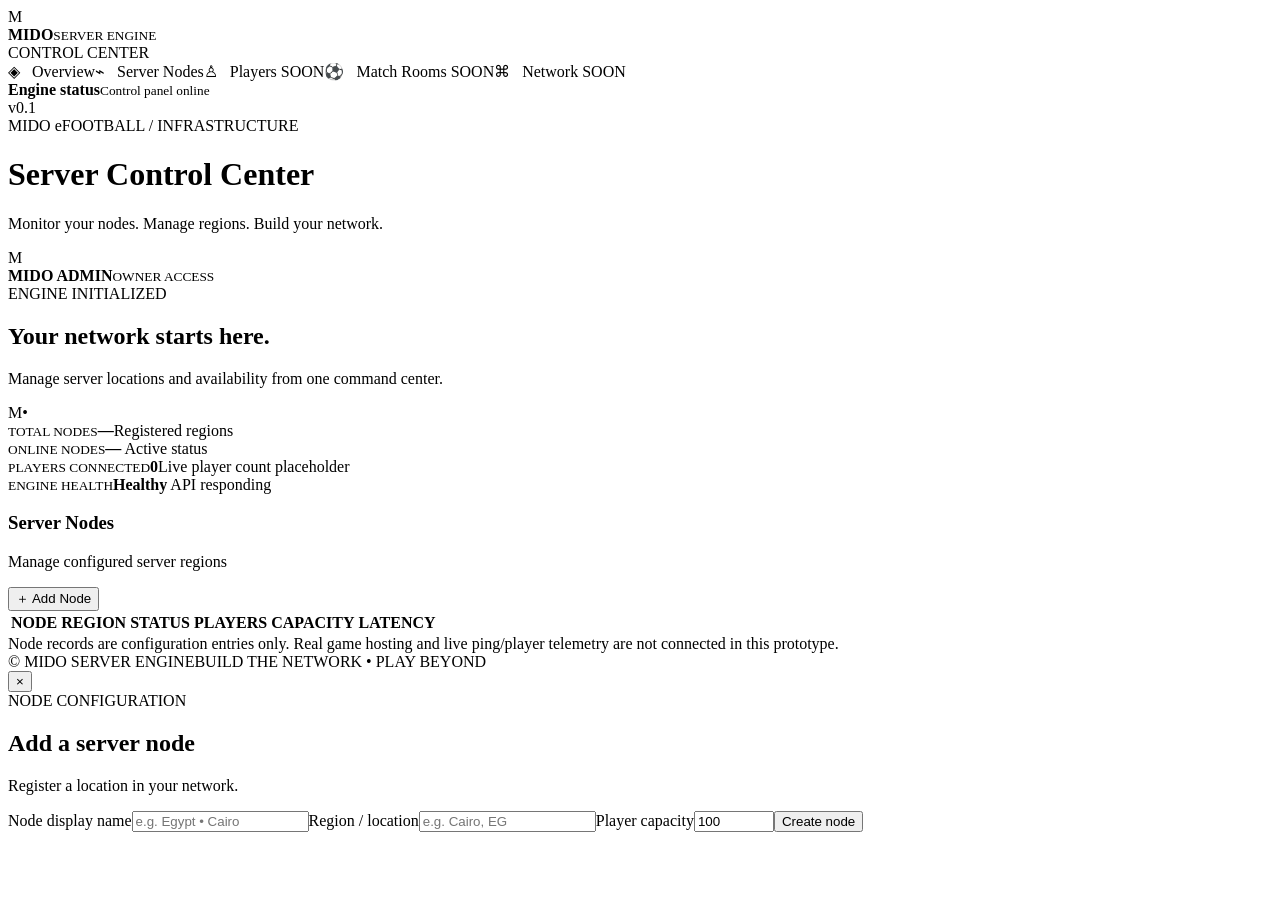
==== index.html @ 3152f0ce "Add files via upload" ====
<!doctype html><html lang="en"><head><meta charset="utf-8"><meta name="viewport" content="width=device-width,initial-scale=1"><title>MIDO SERVER ENGINE</title><link rel="stylesheet" href="/static/style.css"></head><body>
<div class="layout"><aside class="sidebar"><div class="brand"><div class="crest">M</div><div><b>MIDO</b><small>SERVER ENGINE</small></div></div><div class="navlabel">CONTROL CENTER</div><a class="nav active">◈ &nbsp; Overview</a><a class="nav">⌁ &nbsp; Server Nodes</a><a class="nav">♙ &nbsp; Players <span class="soon">SOON</span></a><a class="nav">⚽ &nbsp; Match Rooms <span class="soon">SOON</span></a><a class="nav">⌘ &nbsp; Network <span class="soon">SOON</span></a><div class="sidebottom"><div class="statusdot"></div><div><b>Engine status</b><small>Control panel online</small></div><span class="version">v0.1</span></div></aside>
<main><header><div><div class="eyebrow">MIDO eFOOTBALL / INFRASTRUCTURE</div><h1>Server Control <span>Center</span></h1><p>Monitor your nodes. Manage regions. Build your network.</p></div><div class="profile"><div class="avatar">M</div><div><b>MIDO ADMIN</b><small>OWNER ACCESS</small></div></div></header>
<div class="banner"><div><div class="eyebrow gold">ENGINE INITIALIZED</div><h2>Your network starts here.</h2><p>Manage server locations and availability from one command center.</p></div><div class="orb">M<span>•</span></div></div>
<section class="stats"><div class="stat"><small>TOTAL NODES</small><strong id="total">—</strong><span>Registered regions</span></div><div class="stat"><small>ONLINE NODES</small><strong id="online">—</strong><span><i class="green"></i> Active status</span></div><div class="stat"><small>PLAYERS CONNECTED</small><strong id="players">0</strong><span>Live player count placeholder</span></div><div class="stat"><small>ENGINE HEALTH</small><strong class="healthy">Healthy</strong><span><i class="green"></i> API responding</span></div></section>
<section class="nodes"><div class="sectionhead"><div><h3>Server Nodes</h3><p>Manage configured server regions</p></div><button class="primary" id="addOpen">＋ Add Node</button></div><div class="tablewrap"><table><thead><tr><th>NODE</th><th>REGION</th><th>STATUS</th><th>PLAYERS</th><th>CAPACITY</th><th>LATENCY</th><th></th></tr></thead><tbody id="rows"></tbody></table></div><div class="footnote">Node records are configuration entries only. Real game hosting and live ping/player telemetry are not connected in this prototype.</div></section>
<footer><span>© MIDO SERVER ENGINE</span><span>BUILD THE NETWORK • PLAY BEYOND</span></footer></main></div>
<div class="modal" id="modal"><div class="dialog"><button class="close" id="close">×</button><div class="eyebrow gold">NODE CONFIGURATION</div><h2>Add a server node</h2><p>Register a location in your network.</p><form id="form"><label>Node display name<input name="name" placeholder="e.g. Egypt • Cairo" required minlength="2"></label><label>Region / location<input name="region" placeholder="e.g. Cairo, EG" required minlength="2"></label><label>Player capacity<input name="capacity" type="number" min="1" max="100000" value="100"></label><button class="primary wide" type="submit">Create node</button></form></div></div><script src="/static/app.js"></script></body></html>
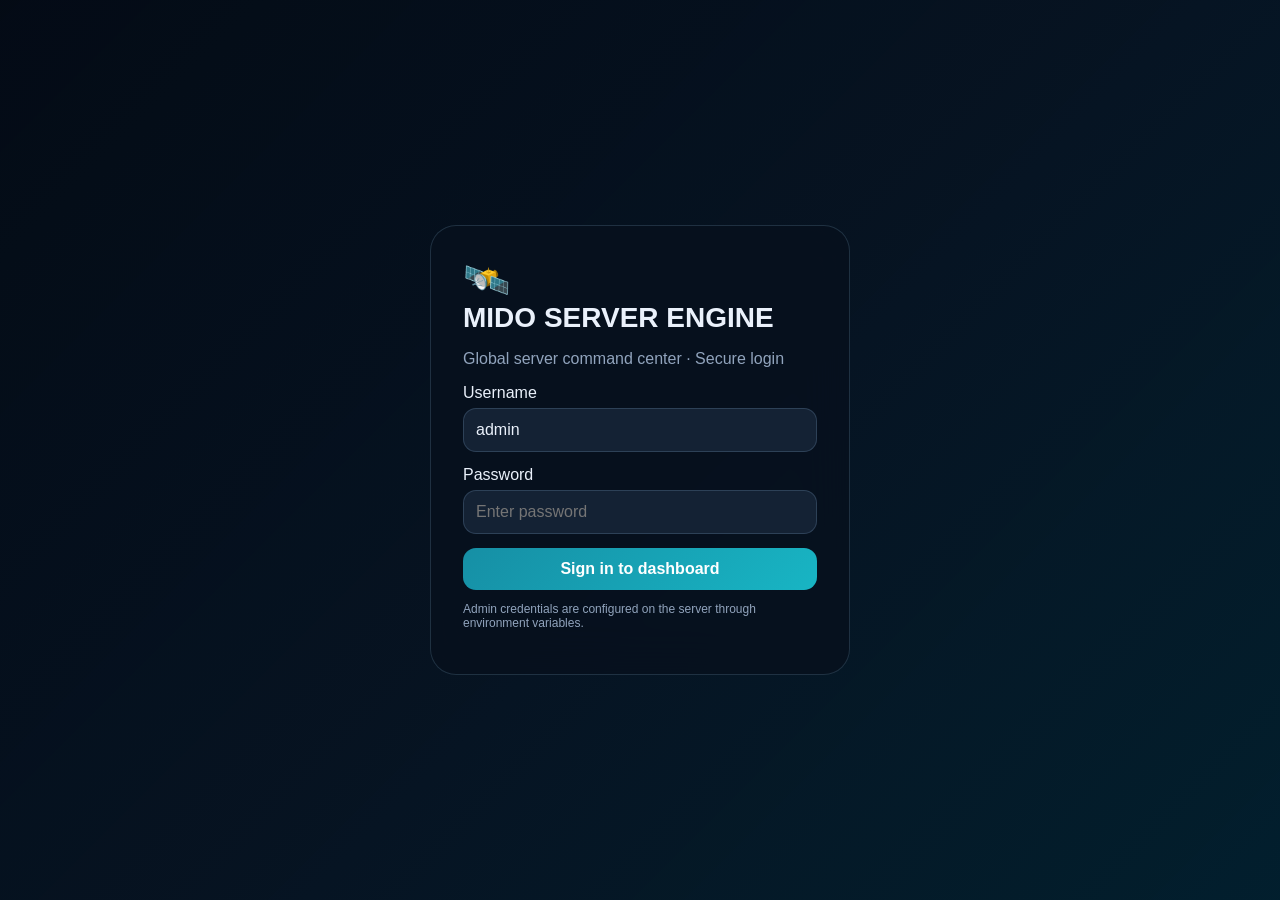
==== commit 4aeb5295: "Rename static/mido_server_engine_v4_index.html to index.html" ====
--- a/index.html
+++ b/index.html
@@ -1,8 +1,108 @@
-<!doctype html><html lang="en"><head><meta charset="utf-8"><meta name="viewport" content="width=device-width,initial-scale=1"><title>MIDO SERVER ENGINE</title><link rel="stylesheet" href="/static/style.css"></head><body>
-<div class="layout"><aside class="sidebar"><div class="brand"><div class="crest">M</div><div><b>MIDO</b><small>SERVER ENGINE</small></div></div><div class="navlabel">CONTROL CENTER</div><a class="nav active">◈ &nbsp; Overview</a><a class="nav">⌁ &nbsp; Server Nodes</a><a class="nav">♙ &nbsp; Players <span class="soon">SOON</span></a><a class="nav">⚽ &nbsp; Match Rooms <span class="soon">SOON</span></a><a class="nav">⌘ &nbsp; Network <span class="soon">SOON</span></a><div class="sidebottom"><div class="statusdot"></div><div><b>Engine status</b><small>Control panel online</small></div><span class="version">v0.1</span></div></aside>
-<main><header><div><div class="eyebrow">MIDO eFOOTBALL / INFRASTRUCTURE</div><h1>Server Control <span>Center</span></h1><p>Monitor your nodes. Manage regions. Build your network.</p></div><div class="profile"><div class="avatar">M</div><div><b>MIDO ADMIN</b><small>OWNER ACCESS</small></div></div></header>
-<div class="banner"><div><div class="eyebrow gold">ENGINE INITIALIZED</div><h2>Your network starts here.</h2><p>Manage server locations and availability from one command center.</p></div><div class="orb">M<span>•</span></div></div>
-<section class="stats"><div class="stat"><small>TOTAL NODES</small><strong id="total">—</strong><span>Registered regions</span></div><div class="stat"><small>ONLINE NODES</small><strong id="online">—</strong><span><i class="green"></i> Active status</span></div><div class="stat"><small>PLAYERS CONNECTED</small><strong id="players">0</strong><span>Live player count placeholder</span></div><div class="stat"><small>ENGINE HEALTH</small><strong class="healthy">Healthy</strong><span><i class="green"></i> API responding</span></div></section>
-<section class="nodes"><div class="sectionhead"><div><h3>Server Nodes</h3><p>Manage configured server regions</p></div><button class="primary" id="addOpen">＋ Add Node</button></div><div class="tablewrap"><table><thead><tr><th>NODE</th><th>REGION</th><th>STATUS</th><th>PLAYERS</th><th>CAPACITY</th><th>LATENCY</th><th></th></tr></thead><tbody id="rows"></tbody></table></div><div class="footnote">Node records are configuration entries only. Real game hosting and live ping/player telemetry are not connected in this prototype.</div></section>
-<footer><span>© MIDO SERVER ENGINE</span><span>BUILD THE NETWORK • PLAY BEYOND</span></footer></main></div>
-<div class="modal" id="modal"><div class="dialog"><button class="close" id="close">×</button><div class="eyebrow gold">NODE CONFIGURATION</div><h2>Add a server node</h2><p>Register a location in your network.</p><form id="form"><label>Node display name<input name="name" placeholder="e.g. Egypt • Cairo" required minlength="2"></label><label>Region / location<input name="region" placeholder="e.g. Cairo, EG" required minlength="2"></label><label>Player capacity<input name="capacity" type="number" min="1" max="100000" value="100"></label><button class="primary wide" type="submit">Create node</button></form></div></div><script src="/static/app.js"></script></body></html>
+<!doctype html>
+<html lang="en"><head><meta charset="utf-8"><meta name="viewport" content="width=device-width,initial-scale=1"><title>MIDO SERVER ENGINE</title>
+<style>
+:root{--ink:#17233a;--muted:#65738a;--blue:#5c8df5;--pink:#e18dc2;--glass:rgba(255,255,255,.62);--stroke:rgba(255,255,255,.7);--shadow:0 18px 45px rgba(57,70,120,.13);}
+*{box-sizing:border-box}body{margin:0;color:var(--ink);font-family:Inter,Segoe UI,Arial,sans-serif;background:#d7dff4 url('https://images.unsplash.com/photo-1518770660439-4636190af475?auto=format&fit=crop&w=2000&q=85') center/cover fixed;min-height:100vh}body:before{content:'';position:fixed;inset:0;background:linear-gradient(135deg,rgba(255,214,192,.83),rgba(179,196,255,.84),rgba(255,222,236,.72));z-index:-1}.glass{background:var(--glass);border:1px solid var(--stroke);backdrop-filter:blur(24px);box-shadow:var(--shadow);border-radius:24px}.login{min-height:100vh;display:grid;place-items:center;padding:22px}.login-card{width:min(420px,96vw);padding:32px;background:rgba(255,255,255,.73);border:1px solid white;border-radius:26px;backdrop-filter:blur(24px)}.login-card h1{margin:0 0 5px;font-size:28px}.login-card p{color:var(--muted)}input,select,button{font:inherit;border-radius:13px;border:1px solid rgba(110,130,170,.25);padding:12px;background:rgba(255,255,255,.78);color:var(--ink)}input,select{width:100%;margin:6px 0 14px}button{cursor:pointer;transition:.2s;background:linear-gradient(135deg,rgba(112,145,255,.22),rgba(229,157,213,.24));font-weight:650}button:hover{transform:translateY(-2px);box-shadow:0 8px 18px rgba(80,110,180,.15)}.primary{background:linear-gradient(135deg,#7699ff,#9d8ee7);color:white;border:none}.layout{display:none;max-width:1560px;margin:auto;padding:20px;gap:18px}.sidebar{width:88px;padding:14px 10px;display:flex;flex-direction:column;align-items:center;gap:12px;position:sticky;top:18px;height:calc(100vh - 36px)}.brand{font-weight:900;font-size:12px;letter-spacing:1px;margin:4px 0 16px}.navbtn{width:62px;height:58px;border-radius:18px;font-size:21px;display:grid;place-items:center;padding:0}.navbtn.active{background:linear-gradient(140deg,#7b8eff,#aa89e5);color:#fff}.main{flex:1;min-width:0}.topbar{display:flex;gap:12px;align-items:center;padding:10px 4px 18px}.search{flex:1;max-width:520px;margin:0}.top-actions{display:flex;gap:10px}.iconbtn{width:48px;height:48px;border-radius:50%;font-size:20px}.heading{padding:4px 8px 14px}.heading h1{font-size:clamp(24px,3vw,34px);margin:0 0 4px}.heading p{color:var(--muted);margin:0}.grid{display:grid;grid-template-columns:1.5fr .9fr .9fr;gap:14px}.panel{padding:16px;min-width:0}.panel h3{margin:0 0 12px;font-size:16px}.panel small,.muted{color:var(--muted)}.chartpanel{grid-column:span 1}.chartpanel.wide{grid-column:span 2}.canvas{width:100%;height:200px;display:block}.metric{font-size:28px;font-weight:800}.gauge{height:10px;background:rgba(120,140,190,.18);border-radius:20px;overflow:hidden;margin:10px 0}.gauge span{height:100%;display:block;background:linear-gradient(90deg,#72a9fb,#eaa1d2);border-radius:20px}.metric-row{display:flex;justify-content:space-between;margin:10px 0;font-size:13px}.servers{max-height:300px;overflow:auto}.server-row{display:grid;grid-template-columns:12px 1.2fr .9fr .6fr;align-items:center;gap:8px;padding:10px 4px;border-bottom:1px solid rgba(100,120,160,.14);font-size:12px}.dot{width:10px;height:10px;border-radius:50%;background:#7ec89c}.dot.offline{background:#ed8a99}.dot.maintenance{background:#e9b970}.dot.unknown{background:#aaa}.logs{max-height:260px;overflow:auto;font-size:12px}.logrow{padding:7px 0;border-bottom:1px solid rgba(100,120,160,.12)}.heatmap{display:grid;grid-template-columns:repeat(12,1fr);gap:3px;margin-top:12px}.heat{height:13px;border-radius:3px;background:rgba(92,141,245,.18)}.heat:nth-child(5n){background:rgba(225,141,194,.45)}.heat:nth-child(7n){background:rgba(88,171,185,.4)}.actiongrid{display:grid;grid-template-columns:repeat(4,1fr);gap:12px;margin:14px 0}.action{min-height:118px;padding:14px;display:flex;flex-direction:column;justify-content:center;align-items:center;text-align:center;gap:8px;color:#1d2941;overflow:hidden;position:relative;background-size:cover;background-position:center}.action:before{content:'';position:absolute;inset:0;background:linear-gradient(135deg,rgba(255,255,255,.78),rgba(255,255,255,.55));z-index:0}.action>*{position:relative;z-index:1}.action .ico{font-size:24px}.action span{font-weight:700}.action small{font-size:11px;color:#5f6d83}.action.a1{background-image:url('https://images.unsplash.com/photo-1518770660439-4636190af475?auto=format&fit=crop&w=500&q=75')}.action.a2{background-image:url('https://images.unsplash.com/photo-1558494949-ef010cbdcc31?auto=format&fit=crop&w=500&q=75')}.action.a3{background-image:url('https://images.unsplash.com/photo-1550745165-9bc0b252726f?auto=format&fit=crop&w=500&q=75')}.action.a4{background-image:url('https://images.unsplash.com/photo-1519389950473-47ba0277781c?auto=format&fit=crop&w=500&q=75')}.action.a5{background-image:url('https://images.unsplash.com/photo-1558494949-ef010cbdcc31?auto=format&fit=crop&w=500&q=75')}.action.a6{background-image:url('https://images.unsplash.com/photo-1550751827-4bd374c3f58b?auto=format&fit=crop&w=500&q=75')}.action.a7{background-image:url('https://images.unsplash.com/photo-1516321318423-f06f85e504b3?auto=format&fit=crop&w=500&q=75')}.action.a8{background-image:url('https://images.unsplash.com/photo-1518770660439-4636190af475?auto=format&fit=crop&w=500&q=75')}.page{display:none}.page.active{display:block}.toolbar{display:flex;flex-wrap:wrap;gap:10px;margin:10px 0}.tablewrap{overflow:auto}.table{width:100%;border-collapse:collapse;font-size:13px}.table td,.table th{text-align:left;padding:12px;border-bottom:1px solid rgba(90,120,160,.15)}.tag{border-radius:99px;padding:4px 8px;background:rgba(120,160,245,.18);font-size:11px}.danger{color:#b5425b}.notice{padding:12px;margin:8px 0;border-radius:14px;background:rgba(255,255,255,.6)}.notice.warning{border-left:4px solid #dfa952}.notice.critical{border-left:4px solid #de7287}.notice.info{border-left:4px solid #72a9fb}.toast{position:fixed;bottom:20px;right:20px;padding:14px 20px;background:#263451;color:white;border-radius:14px;display:none;z-index:9}.two{display:grid;grid-template-columns:1fr 1fr;gap:14px}.formgrid{display:grid;grid-template-columns:repeat(2,1fr);gap:12px}.plugin{display:flex;justify-content:space-between;gap:12px;align-items:center;padding:12px 0;border-bottom:1px solid rgba(90,120,160,.15)}.role{font-size:11px;text-transform:uppercase;letter-spacing:.5px}.headerbuttons{display:flex;gap:8px;flex-wrap:wrap}.mobilelabel{display:none}
+@media(max-width:1100px){.grid{grid-template-columns:1fr 1fr}.chartpanel.wide{grid-column:span 2}.actiongrid{grid-template-columns:repeat(2,1fr)}}@media(max-width:650px){.layout{padding:8px;gap:8px}.sidebar{width:58px;padding:8px 4px;height:calc(100vh - 16px);top:8px}.navbtn{width:46px;height:48px;font-size:18px}.brand{font-size:9px}.grid{grid-template-columns:1fr}.chartpanel.wide,.chartpanel{grid-column:span 1}.topbar{padding-bottom:8px}.search{max-width:none}.heading{padding-top:0}.actiongrid{grid-template-columns:repeat(2,1fr)}.two,.formgrid{grid-template-columns:1fr}.panel{padding:13px}.server-row{grid-template-columns:12px 1fr .7fr}.server-row .region{display:none}}
+
+/* MIDO ARENA dark esports skin */
+:root{--ink:#eaf1fb;--muted:#91a4bd;--glass:rgba(17,27,43,.76);--stroke:rgba(130,160,194,.18);--shadow:0 20px 50px rgba(0,0,0,.28);--blue:#28b8c6}
+body{background:#08111e url('https://images.unsplash.com/photo-1519681393784-d120267933ba?auto=format&fit=crop&w=2000&q=85') center/cover fixed;color:var(--ink)}
+body:before{background:linear-gradient(135deg,rgba(3,10,20,.84),rgba(6,20,35,.74),rgba(0,39,54,.66))}
+.glass{background:var(--glass);border-color:var(--stroke);box-shadow:0 18px 46px rgba(0,0,0,.3)}
+.login-card{background:rgba(8,17,30,.86);border-color:rgba(130,180,210,.2);color:var(--ink)}
+input,select,button{background:rgba(23,37,56,.9);color:var(--ink);border-color:rgba(120,155,190,.25)}
+.primary,.navbtn.active{background:linear-gradient(135deg,#168fa5,#18b5c4);color:#fff}
+.navbtn{color:#a8b8cc}.navbtn:hover{background:rgba(31,180,193,.18)}
+.action:before{background:linear-gradient(145deg,rgba(8,17,30,.5),rgba(10,20,35,.82))}.action{color:#f2f8ff;border:1px solid rgba(120,160,190,.18)}.action small{color:#a8bfd8}
+.server-row,.table td,.table th,.logrow,.plugin{border-color:rgba(125,160,190,.16)}.tag{background:rgba(32,172,190,.15);color:#b5f0f2}.notice{background:rgba(14,28,43,.78);color:var(--ink)}.toast{background:#11283c;border:1px solid rgba(50,190,200,.35)}
+.arena-hero{min-height:200px;border-radius:22px;padding:22px;display:flex;flex-direction:column;justify-content:flex-end;background-size:cover;background-position:center;position:relative;overflow:hidden;border:1px solid rgba(130,170,200,.18)}.arena-hero:before{content:'';position:absolute;inset:0;background:linear-gradient(90deg,rgba(5,13,25,.92),rgba(5,13,25,.3)),linear-gradient(0deg,rgba(5,13,25,.75),transparent)}.arena-hero>*{position:relative}.arena-hero h2{font-size:clamp(24px,4vw,38px);margin:0 0 8px}.hero-match{background-image:url('https://images.unsplash.com/photo-1522778119026-d647f0596c20?auto=format&fit=crop&w=1400&q=85')}.hero-tourney{background-image:url('https://images.unsplash.com/photo-1508098682722-e99c43a406b2?auto=format&fit=crop&w=1400&q=85')}.hero-store{background-image:url('https://images.unsplash.com/photo-1511512578047-dfb367046420?auto=format&fit=crop&w=1200&q=85')}.arena-grid{display:grid;grid-template-columns:repeat(3,1fr);gap:13px;margin:14px 0}.arena-card{padding:15px;border-radius:18px;min-height:120px;background-size:cover;background-position:center;position:relative;overflow:hidden;border:1px solid rgba(140,175,210,.18)}.arena-card:before{content:'';position:absolute;inset:0;background:linear-gradient(135deg,rgba(7,16,29,.9),rgba(8,20,34,.64))}.arena-card>*{position:relative}.arena-card h3{margin:0 0 6px}.arena-card p{color:#a9bfd6;font-size:13px}.server-card{display:flex;align-items:center;justify-content:space-between;gap:12px;padding:13px;margin:9px 0;border-radius:16px;background:rgba(20,33,49,.82);border:1px solid rgba(120,160,190,.14)}.region-icon{width:44px;height:44px;border-radius:14px;display:grid;place-items:center;background:rgba(22,180,195,.12);font-size:22px}.balance{font-size:28px;font-weight:900;color:#58d6d1}.store-item{background:rgba(18,31,48,.9);border:1px solid rgba(120,160,190,.16);padding:15px;border-radius:18px}.store-item .item-icon{font-size:32px}.room-card,.tournament-card{padding:15px;border-radius:16px;background:rgba(19,33,51,.86);border:1px solid rgba(130,160,195,.15);margin:9px 0}.pill{display:inline-block;padding:5px 10px;border-radius:30px;background:rgba(30,180,195,.13);color:#75e0df;font-size:12px}.profile-banner{display:flex;gap:14px;align-items:center;padding:20px;background:linear-gradient(110deg,rgba(17,39,59,.94),rgba(13,28,43,.8));border-radius:20px}.avatar{width:66px;height:66px;border-radius:22px;background:linear-gradient(135deg,#15a9bb,#1b4e7a);display:grid;place-items:center;font-size:28px}
+@media(max-width:800px){.arena-grid{grid-template-columns:1fr 1fr}.arena-hero{min-height:175px;padding:16px}.sidebar{overflow-y:auto}.server-card{font-size:13px}}
+@media(max-width:520px){.arena-grid{grid-template-columns:1fr}.arena-card{min-height:105px}.formgrid{grid-template-columns:1fr}}
+
+@media(max-width:650px){.layout{display:none!important;flex-direction:column;padding:8px 8px 78px}.layout[style*="display: flex"]{display:flex!important}.sidebar{position:fixed!important;left:7px;right:7px;bottom:7px;top:auto!important;width:auto!important;height:64px!important;z-index:20;flex-direction:row!important;overflow-x:auto;overflow-y:hidden;justify-content:flex-start;gap:5px;padding:7px!important;border-radius:18px;background:rgba(8,18,30,.95)!important}.sidebar .brand,.sidebar button[title="Logout"]{display:none!important}.sidebar .navbtn{flex:0 0 43px;width:43px!important;height:46px!important;border-radius:14px!important}.main{width:100%;padding-bottom:4px}.topbar{position:sticky;top:0;background:rgba(7,15,25,.45);backdrop-filter:blur(12px);z-index:5;border-radius:12px}.heading h1{color:#f0f7ff}.panel h3{color:#eaf3ff}.arena-hero{border-radius:18px}}
+</style></head><body>
+<section id="login" class="login"><div class="login-card"><div style="font-size:38px">🛰️</div><h1>MIDO SERVER ENGINE</h1><p>Global server command center · Secure login</p><label>Username</label><input id="loginuser" value="admin" autocomplete="username"><label>Password</label><input id="loginpass" type="password" autocomplete="current-password" placeholder="Enter password"><button class="primary" style="width:100%" onclick="login()">Sign in to dashboard</button><p class="muted" style="font-size:12px">Admin credentials are configured on the server through environment variables.</p></div></section>
+<div id="app" class="layout"><aside class="sidebar glass"><div class="brand">MIDO<br>ENGINE</div><button class="navbtn" title="Dashboard" onclick="showPage('dashboard',this)">⌂</button><button class="navbtn" title="Servers" onclick="showPage('servers',this)">▤</button><button class="navbtn" title="Plugins" onclick="showPage('plugins',this)">▦</button><button class="navbtn" title="Users" onclick="showPage('users',this)">♙</button><button class="navbtn" title="Notifications" onclick="showPage('notices',this)">♧</button><button class="navbtn" title="Security" onclick="showPage('security',this)">🛡</button><button class="navbtn" title="Backups" onclick="showPage('backups',this)">▧</button><button class="navbtn" title="Logs" onclick="showPage('logs',this)">⚙</button><button class="navbtn active" title="Arena Home" onclick="showPage('arena',this)">🎮</button><button class="navbtn" title="Match Rooms" onclick="showPage('rooms',this)">⚔️</button><button class="navbtn" title="Tournaments" onclick="showPage('tournaments',this)">🏆</button><button class="navbtn" title="Store" onclick="showPage('store',this)">🛒</button><button class="navbtn" title="Profile" onclick="showPage('profile',this)">👤</button><button class="navbtn" style="margin-top:auto" title="Logout" onclick="logout()">⇥</button></aside>
+<main class="main"><div class="topbar"><input class="search" id="globalsearch" placeholder="Search all server data…" oninput="searchAll(this.value)"><div class="top-actions"><button class="iconbtn" onclick="showPage('notices')" title="Notifications">🔔</button><button class="iconbtn" title="Profile" onclick="showPage('users')">👤</button></div></div>
+<div class="page" id="page-dashboard"><header class="heading"><h1>Global Server Command Center</h1><p>Live diagnostics, network integrity, server status and plugin control</p></header>
+<div class="grid">
+<section class="panel glass chartpanel wide"><h3>Ping Latency & Status History</h3><canvas id="pingchart" class="canvas"></canvas><small id="pingcaption">Real samples from monitored endpoints</small></section>
+<section class="panel glass"><h3>System Health</h3><div class="metric" id="health">—</div><small>Endpoint health ratio</small><div class="metric-row"><span>CPU Usage</span><b id="cpu">—</b></div><div class="gauge"><span id="cpuBar" style="width:0"></span></div><div class="metric-row"><span>RAM Usage</span><b id="ram">—</b></div><div class="gauge"><span id="ramBar" style="width:0"></span></div><div class="metric-row"><span>Disk</span><b id="disk">—</b></div><div class="gauge"><span id="diskBar" style="width:0"></span></div></section>
+<section class="panel glass"><h3>Player / Capacity Analytics</h3><div class="metric" id="capacity">—</div><small>Server capacity totals</small><div class="metric-row"><span>Online Nodes</span><b id="online">—</b></div><div class="metric-row"><span>Offline Nodes</span><b id="offline">—</b></div><div class="metric-row"><span>Maintenance</span><b id="maintenance">—</b></div><canvas id="statuschart" class="canvas" style="height:140px"></canvas></section>
+<section class="panel glass"><h3>Active Server Nodes</h3><div class="servers" id="serverlist"></div></section>
+<section class="panel glass"><h3>Weekly Traffic Heatmap</h3><small>Illustrative activity pattern until traffic telemetry is connected</small><div class="heatmap" id="heatmap"></div><div style="display:flex;justify-content:space-between;font-size:10px;color:var(--muted);margin-top:8px"><span>00h</span><span>06h</span><span>12h</span><span>18h</span><span>23h</span></div></section>
+<section class="panel glass"><h3>Error Logs · Live Feed</h3><div class="logs" id="logfeed"></div></section></div>
+<div class="actiongrid"><button class="action glass a1" onclick="restartInfo()"><div class="ico">⏻</div><span>Restart Server</span><small>Service restart controls</small></button><button class="action glass a2" onclick="pingAll()"><div class="ico">〰</div><span>Ping Test</span><small>Check monitored URLs</small></button><button class="action glass a3" onclick="showPage('logs')"><div class="ico">▣</div><span>Error Logs</span><small>Review activity</small></button><button class="action glass a4" onclick="showPage('plugins')"><div class="ico">🧩</div><span>Add-ons & Plugins</span><small>Manage modules</small></button><button class="action glass a5" onclick="backupDownload()"><div class="ico">▤</div><span>Database Manager</span><small>Export / restore</small></button><button class="action glass a6" onclick="showPage('users')"><div class="ico">🛡</div><span>User Permissions</span><small>Manage access roles</small></button><button class="action glass a7" onclick="backupDownload()"><div class="ico">◷</div><span>Automated Backups</span><small>Export snapshot</small></button><button class="action glass a8" onclick="showPage('security')"><div class="ico">⚒</div><span>Performance & Security</span><small>Health and audit</small></button></div></div>
+<section class="page" id="page-servers"><header class="heading"><h1>Server Nodes</h1><p>Manage your remote endpoints and monitoring regions</p></header><div class="panel glass"><div class="toolbar"><button onclick="pingAll()">📡 Check all now</button><button class="primary" onclick="toggleAddServer()">＋ Add server</button></div><div id="addserver" style="display:none"><div class="formgrid"><input id="newname" placeholder="Server name"><input id="newregion" placeholder="Region / location"><input id="newcapacity" type="number" value="100" placeholder="Capacity"><input id="newurl" placeholder="Monitor URL (https://...) optional"></div><button class="primary" onclick="addServer()">Create node</button></div><div class="tablewrap"><table class="table"><thead><tr><th>Server</th><th>Region</th><th>Status</th><th>Capacity</th><th>Latency</th><th>Last check</th><th>Actions</th></tr></thead><tbody id="servertable"></tbody></table></div></div></section>
+<section class="page" id="page-plugins"><header class="heading"><h1>Plugin Marketplace</h1><p>Built-in add-ons and toggles · admin-only switches</p></header><div class="panel glass"><div id="pluginlist"></div><div class="notice info">Marketplace currently lists built-in server features. Third-party plugins require code review and deployment before they can be installed.</div></div></section>
+<section class="page" id="page-users"><header class="heading"><h1>User Management</h1><p>Accounts, roles and permission control</p></header><div class="panel glass"><div class="toolbar"><button class="primary" onclick="toggleAddUser()">＋ Create user</button></div><div id="adduser" style="display:none"><div class="formgrid"><input id="newusername" placeholder="Username"><input id="newpassword" type="password" placeholder="Password (8+ chars)"><select id="newrole"><option value="viewer">Viewer</option><option value="operator">Operator</option><option value="admin">Admin</option></select></div><button class="primary" onclick="createUser()">Add account</button></div><div id="userlist" class="tablewrap"></div></div></section>
+<section class="page" id="page-notices"><header class="heading"><h1>Notification Center</h1><p>Server health changes and system alerts</p></header><div class="panel glass" id="noticelist"></div></section>
+<section class="page" id="page-security"><header class="heading"><h1>Security & Health</h1><p>Login audit trail, host measurements and service checks</p></header><div class="two"><div class="panel glass"><h3>System Measurements</h3><div id="securitymetrics"></div></div><div class="panel glass"><h3>Security events</h3><div id="securitylogs" class="logs"></div></div></div><div class="panel glass" style="margin-top:14px"><h3>Deployment security checklist</h3><div class="notice warning">Change the default admin password and set a unique MIDO_SECRET_KEY in Render environment settings. Keep backup exports private.</div><p>Authentication uses signed session tokens; roles: admin, operator, viewer. Login failures are recorded in the event log.</p></div></section>
+<section class="page" id="page-backups"><header class="heading"><h1>Backup & Restore</h1><p>Database snapshots and recovery tools</p></header><div class="panel glass"><div class="toolbar"><button class="primary" onclick="backupDownload()">⬇ Download JSON backup</button><button onclick="document.getElementById('restorefile').click()">↥ Restore from file</button><input type="file" id="restorefile" hidden accept=".json,application/json" onchange="restoreFile(this)"></div><div class="notice warning">Restore replaces the database tables with the uploaded snapshot. Make a backup first.</div></div></section>
+<section class="page" id="page-logs"><header class="heading"><h1>Activity & Error Logs</h1><p>Admin actions, monitor checks and failed login attempts</p></header><div class="panel glass"><div class="toolbar"><button onclick="loadLogs()">↻ Refresh logs</button></div><div class="logs" id="alllogs"></div></div></section>
+
+<section class="page active" id="page-arena"><header class="heading"><h1>MIDO ARENA</h1><p>Global gaming network · Match up, find a region and compete</p></header>
+<div class="arena-hero hero-match"><span class="pill">NETWORK READY</span><h2>Find your next match</h2><p>Choose a region, create a lobby, or browse open rooms. Game-client matchmaking is not connected yet.</p><div class="toolbar"><button class="primary" onclick="arenaQuickMatch()">⚡ Quick Match</button><button onclick="openRoomForm()">＋ Create Match</button><button onclick="showPage('rooms')">Browse Rooms</button></div></div>
+<div class="arena-grid"><div class="arena-card" style="background-image:url('https://images.unsplash.com/photo-1558494949-ef010cbdcc31?auto=format&fit=crop&w=800&q=75')"><h3>🌐 Server Regions</h3><p id="arenaRegionSummary">Discover online regions and latency.</p><button onclick="showPage('servers')">Server Browser</button></div><div class="arena-card" style="background-image:url('https://images.unsplash.com/photo-1508098682722-e99c43a406b2?auto=format&fit=crop&w=800&q=75')"><h3>🏆 Tournaments</h3><p>Community competitions and open registrations.</p><button onclick="showPage('tournaments')">Explore cups</button></div><div class="arena-card" style="background-image:url('https://images.unsplash.com/photo-1511512578047-dfb367046420?auto=format&fit=crop&w=800&q=75')"><h3>🛒 Arena Store</h3><p>Demo coin cosmetics and boosts.</p><button onclick="showPage('store')">Open store</button></div></div>
+<div class="two"><div class="panel glass"><h3>Suggested Online Server</h3><div id="arenaConnected">No online server available</div><div class="toolbar"><button onclick="showPage('servers')">Select from Server Browser</button></div></div><div class="panel glass"><h3>My Arena Wallet</h3><div class="balance" id="arenaCoinCount">— coins</div><small>Demo wallet credits · no cash value</small><button onclick="showPage('profile')">View profile</button></div></div></section>
+<section class="page" id="page-rooms"><header class="heading"><h1>Match Rooms</h1><p>Open lobbies, quick match rooms and private match setup</p></header><div class="panel glass"><div class="toolbar"><button class="primary" onclick="arenaQuickMatch()">⚡ Quick Match</button><button onclick="openRoomForm()">＋ Create Room</button></div><div id="roomform" class="formgrid" style="display:none"><input id="roomtitle" placeholder="Room title"><select id="roommode"><option>Friendly</option><option>Ranked (demo)</option><option>Practice</option></select><input id="roomregion" placeholder="Region (e.g. EU West)" value="Global"><button class="primary" onclick="createArenaRoom()">Create room</button></div><div id="roomlist"></div></div></section>
+<section class="page" id="page-tournaments"><header class="heading"><h1>Season Cups</h1><p>Register for community tournaments · Player counts are live from this app database</p></header><div class="arena-hero hero-tourney"><span class="pill">COMMUNITY EVENTS</span><h2>Season Cup Live</h2><p>Join tournaments from this app. Actual match results require connected game integration.</p></div><div id="tournamentlist" class="panel glass" style="margin-top:14px"></div></section>
+<section class="page" id="page-store"><header class="heading"><h1>Arena Store</h1><p>Demo items, profile cosmetics and coin balance</p></header><div class="arena-hero hero-store"><span class="pill">DEMO CREDITS</span><h2>Customize your Arena</h2><p>Demo coin purchases are stored in your account. No payment is charged.</p><div class="balance" id="storeCoinCount">— coins</div></div><div class="arena-grid" id="storeitems"></div><div class="panel glass"><h3>Recent demo purchases</h3><div id="storeorders"></div></div></section>
+<section class="page" id="page-profile"><header class="heading"><h1>Player Profile</h1><p>Account identity, role and wallet</p></header><div id="profilecontent" class="panel glass"></div></section>
+</main></div><div id="toast" class="toast"></div>
+<script>
+let token=localStorage.getItem('mido_token')||'',me=null,servers=[],metrics=null,allLogs=[],notices=[];function authHeaders(){return {'Content-Type':'application/json','Authorization':'Bearer '+token}}
+async function api(path,opts={}){let r=await fetch('/api'+path,{...opts,headers:{...authHeaders(),...(opts.headers||{})}});let data=await r.json().catch(()=>({}));if(r.status===401&&path!='/login'){logout(false);throw Error('Session expired')}if(!r.ok)throw Error(data.detail||'Request failed');return data}
+function toast(msg){let t=document.getElementById('toast');t.textContent=msg;t.style.display='block';setTimeout(()=>t.style.display='none',3200)}
+async function login(){try{let r=await fetch('/api/login',{method:'POST',headers:{'Content-Type':'application/json'},body:JSON.stringify({username:loginuser.value,password:loginpass.value})});let d=await r.json();if(!r.ok)throw Error(d.detail||'Login failed');token=d.token;me=d.user;localStorage.setItem('mido_token',token);openApp()}catch(e){toast(e.message)}}
+function logout(show=true){token='';localStorage.removeItem('mido_token');app.style.display='none';loginbox.style.display='grid';if(show)toast('Signed out')}
+const loginbox=document.getElementById('login');
+async function openApp(){try{me=await api('/me');loginbox.style.display='none';app.style.display='flex';await refreshAll();setInterval(()=>{refreshAll().catch(()=>{});},30000);setInterval(()=>pingAll(false).catch(()=>{}),60000)}catch(e){loginbox.style.display='grid';app.style.display='none';}}
+function showPage(name,btn){document.querySelectorAll('.page').forEach(p=>p.classList.remove('active'));document.getElementById('page-'+name).classList.add('active');document.querySelectorAll('.navbtn').forEach(b=>b.classList.remove('active'));if(btn)btn.classList.add('active');if(name==='servers')loadServers();if(name==='plugins')loadPlugins();if(name==='users')loadUsers();if(name==='notices')loadNotices();if(name==='logs')loadLogs();if(name==='security')loadSecurity();if(name==='arena')loadArenaOverview();if(name==='rooms')loadArenaRooms();if(name==='tournaments')loadArenaTournaments();if(name==='store')loadArenaStore();if(name==='profile')loadArenaProfile()}
+async function refreshAll(){await Promise.all([loadServers(),loadMetrics(),loadLogs(),loadNotices()]);}
+async function loadServers(){try{let d=await api('/servers');servers=d.servers;renderServers();}catch(e){}}
+function renderServers(){serverlist.innerHTML=servers.map(s=>`<div class="server-row"><i class="dot ${s.status}"></i><div><b>${esc(s.name)}</b><div class="muted">${esc(s.region)}</div></div><div>${s.last_ping_ms==null?'—':s.last_ping_ms+' ms'}</div><b>${s.status}</b></div>`).join('');servertable.innerHTML=servers.map(s=>`<tr><td><b>${esc(s.name)}</b><br><small>${esc(s.id)}</small></td><td>${esc(s.region)}</td><td><span class="tag">${s.status}</span></td><td>${s.capacity}</td><td>${s.last_ping_ms==null?'—':s.last_ping_ms+' ms'}</td><td>${s.last_checked?new Date(s.last_checked*1000).toLocaleString():'Never'}</td><td><div class="headerbuttons"><button onclick="checkOne('${s.id}')">Ping</button><button onclick="setStatus('${s.id}','maintenance')">Maint.</button><button class="danger" onclick="deleteServer('${s.id}')">Delete</button></div></td></tr>`).join('')}
+async function loadMetrics(){try{metrics=await api('/metrics');let c=metrics.counts||{},online=c.online||0,offline=c.offline||0,maint=c.maintenance||0;health.textContent=servers.length?Math.round(online/servers.length*100)+'%':'—';cpu.textContent=metrics.cpu_percent==null?'Unavailable':metrics.cpu_percent+'%';ram.textContent=metrics.ram_percent==null?'Unavailable':metrics.ram_percent+'%';disk.textContent=metrics.disk_percent==null?'Unavailable':metrics.disk_percent+'%';cpuBar.style.width=(metrics.cpu_percent||0)+'%';ramBar.style.width=(metrics.ram_percent||0)+'%';diskBar.style.width=(metrics.disk_percent||0)+'%';onlineEl(online);offlineEl(offline);maintenanceEl(maint);capacity.textContent=servers.reduce((n,s)=>n+(s.capacity||0),0).toLocaleString();drawPing(metrics.ping_history||[]);drawStatus(online,offline,maint);securitymetrics.innerHTML=`<div class="metric-row"><span>CPU</span><b>${cpu.textContent}</b></div><div class="gauge"><span style="width:${metrics.cpu_percent||0}%"></span></div><div class="metric-row"><span>RAM</span><b>${ram.textContent}</b></div><div class="gauge"><span style="width:${metrics.ram_percent||0}%"></span></div><div class="metric-row"><span>Disk</span><b>${disk.textContent}</b></div><div class="gauge"><span style="width:${metrics.disk_percent||0}%"></span></div>`}catch(e){}}
+function onlineEl(v){online.textContent=v}function offlineEl(v){offline.textContent=v}function maintenanceEl(v){maintenance.textContent=v}
+function drawPing(hist){let cv=pingchart,ctx=cv.getContext('2d');cv.width=cv.clientWidth*devicePixelRatio;cv.height=cv.clientHeight*devicePixelRatio;ctx.scale(devicePixelRatio,devicePixelRatio);let w=cv.clientWidth,h=cv.clientHeight;ctx.clearRect(0,0,w,h);for(let i=0;i<5;i++){let y=h*(i+1)/6;ctx.strokeStyle='rgba(80,100,140,.12)';ctx.beginPath();ctx.moveTo(10,y);ctx.lineTo(w-10,y);ctx.stroke()}let vals=hist.slice(-60).map(x=>x.ping_ms).filter(x=>x!=null);if(vals.length<2){ctx.fillStyle='#738097';ctx.font='13px sans-serif';ctx.fillText('No real latency samples yet — configure monitor URLs and run Ping Test.',12,h/2);return}let max=Math.max(...vals,10),min=Math.min(...vals,0);ctx.strokeStyle='#7696f4';ctx.lineWidth=2.5;ctx.beginPath();vals.forEach((v,i)=>{let x=12+i*(w-24)/(vals.length-1),y=h-18-(v-min)/(max-min||1)*(h-42);i?ctx.lineTo(x,y):ctx.moveTo(x,y)});ctx.stroke()}
+function drawStatus(o,off,m){let cv=statuschart,ctx=cv.getContext('2d'),w=cv.clientWidth,h=cv.clientHeight;cv.width=w*devicePixelRatio;cv.height=h*devicePixelRatio;ctx.scale(devicePixelRatio,devicePixelRatio);ctx.clearRect(0,0,w,h);let vals=[o,off,m],colors=['#70c7a3','#e68b9f','#e6b66b'],total=Math.max(vals.reduce((a,b)=>a+b,0),1);let angle=-Math.PI/2;vals.forEach((v,i)=>{let end=angle+v/total*Math.PI*2;ctx.beginPath();ctx.arc(w/2,h/2,Math.min(w,h)*.38,angle,end);ctx.strokeStyle=colors[i];ctx.lineWidth=18;ctx.stroke();angle=end});ctx.fillStyle='#26344d';ctx.font='bold 17px sans-serif';ctx.textAlign='center';ctx.fillText(servers.length+' nodes',w/2,h/2+5)}
+async function loadLogs(){try{let d=await api('/logs');allLogs=d.logs;let html=allLogs.map(l=>`<div class="logrow"><b class="${l.level==='WARNING'?'danger':''}">[${l.level}]</b> ${esc(l.message)}<br><small>${new Date(l.created_at*1000).toLocaleString()}</small></div>`).join('')||'<small>No activity logs yet.</small>';logfeed.innerHTML=html;alllogs.innerHTML=html;securitylogs.innerHTML=html}catch(e){}}
+async function loadNotices(){try{let d=await api('/notices');notices=d.notices;noticelist.innerHTML=notices.map(n=>`<div class="notice ${n.level}"><b>${esc(n.title)}</b><p>${esc(n.message)}</p><small>${new Date(n.created_at*1000).toLocaleString()}</small>${n.read_flag?' · Read':` <button onclick="markRead(${n.id})">Mark read</button>`}</div>`).join('')||'<p>No notifications.</p>'}catch(e){}}
+async function markRead(id){try{await api(`/notices/${id}/read`,{method:'POST'});loadNotices()}catch(e){toast(e.message)}}
+async function pingAll(show=true){try{let d=await api('/monitor/check-all',{method:'POST'});if(show)toast('Monitoring sweep completed. URL-configured nodes checked; others skipped.');await refreshAll()}catch(e){toast(e.message)}}
+async function checkOne(id){try{let d=await api(`/servers/${id}/check`,{method:'POST'});toast(d.checked?`Result: ${d.status} · ${d.ping_ms??'—'} ms`:d.message);await loadServers();await loadMetrics()}catch(e){toast(e.message)}}
+function toggleAddServer(){addserver.style.display=addserver.style.display==='none'?'block':'none'}
+async function addServer(){try{await api('/servers',{method:'POST',body:JSON.stringify({name:newname.value,region:newregion.value,capacity:Number(newcapacity.value||100),monitor_url:newurl.value})});newname.value=newregion.value=newurl.value='';toast('Server added');toggleAddServer();await loadServers()}catch(e){toast(e.message)}}
+async function setStatus(id,status){try{await api(`/servers/${id}`,{method:'PATCH',body:JSON.stringify({status})});toast('Status updated');loadServers()}catch(e){toast(e.message)}}
+async function deleteServer(id){if(!confirm('Delete this node?'))return;try{await api(`/servers/${id}`,{method:'DELETE'});toast('Node removed');loadServers()}catch(e){toast(e.message)}}
+async function loadPlugins(){try{let d=await api('/plugins');pluginlist.innerHTML=d.plugins.map(p=>`<div class="plugin"><div><b>${esc(p.name)}</b><div class="muted">${esc(p.description)}</div></div><label><input style="width:auto;margin:0" type="checkbox" ${p.enabled?'checked':''} ${me.role!=='admin'?'disabled':''} onchange="pluginToggle('${p.id}',this.checked)"></label></div>`).join('')}catch(e){}}
+async function pluginToggle(id,en){try{await api(`/plugins/${id}`,{method:'PATCH',body:JSON.stringify({enabled:en})});toast('Plugin updated')}catch(e){toast(e.message);loadPlugins()}}
+function toggleAddUser(){adduser.style.display=adduser.style.display==='none'?'block':'none'}
+async function loadUsers(){if(me.role!=='admin'){userlist.innerHTML='<p>Admin role required to manage accounts.</p>';return}try{let d=await api('/users');userlist.innerHTML=`<table class="table"><thead><tr><th>User</th><th>Role</th><th>Enabled</th><th>Actions</th></tr></thead><tbody>${d.users.map(u=>`<tr><td>${esc(u.username)}</td><td><select onchange="changeRole('${u.id}',this.value)"><option ${u.role==='viewer'?'selected':''}>viewer</option><option ${u.role==='operator'?'selected':''}>operator</option><option ${u.role==='admin'?'selected':''}>admin</option></select></td><td>${u.enabled?'Enabled':'Disabled'}</td><td><button onclick="enableUser('${u.id}',${!u.enabled})">${u.enabled?'Disable':'Enable'}</button><button class="danger" onclick="removeUser('${u.id}')">Delete</button></td></tr>`).join('')}</tbody></table>`}catch(e){userlist.innerHTML=e.message}}
+async function createUser(){try{await api('/users',{method:'POST',body:JSON.stringify({username:newusername.value,password:newpassword.value,role:newrole.value})});toast('User created');toggleAddUser();loadUsers()}catch(e){toast(e.message)}}
+async function changeRole(id,role){try{await api(`/users/${id}`,{method:'PATCH',body:JSON.stringify({role})});toast('Role saved')}catch(e){toast(e.message)}}
+async function enableUser(id,enabled){try{await api(`/users/${id}`,{method:'PATCH',body:JSON.stringify({enabled})});loadUsers()}catch(e){toast(e.message)}}
+async function removeUser(id){if(!confirm('Delete user account?'))return;try{await api(`/users/${id}`,{method:'DELETE'});loadUsers()}catch(e){toast(e.message)}}
+async function backupDownload(){try{let d=await api('/backup');let blob=new Blob([JSON.stringify(d,null,2)],{type:'application/json'}),a=document.createElement('a');a.href=URL.createObjectURL(blob);a.download='mido-server-backup-'+new Date().toISOString().slice(0,10)+'.json';a.click();toast('Backup downloaded')}catch(e){toast(e.message)}}
+async function restoreFile(inp){let file=inp.files[0];if(!file)return;if(!confirm('Restore will replace current database contents. Continue?'))return;try{let d=JSON.parse(await file.text());await api('/restore',{method:'POST',body:JSON.stringify(d)});toast('Backup restored successfully');await refreshAll()}catch(e){toast('Restore failed: '+e.message)}inp.value=''}
+async function loadSecurity(){await loadLogs()}
+function restartInfo(){toast('Render service restarts must be triggered from Render dashboard/API. This button cannot restart the host itself.')}
+function searchAll(q){q=q.toLowerCase();document.querySelectorAll('.server-row,.logrow').forEach(el=>el.style.display=el.innerText.toLowerCase().includes(q)?'':'none')}
+function esc(s){return String(s??'').replace(/[&<>"']/g,c=>({'&':'&amp;','<':'&lt;','>':'&gt;','"':'&quot;',"'":'&#39;'}[c]))}
+
+async function loadArenaOverview(){try{let d=await api('/arena/overview');arenaCoinCount.textContent=d.profile.coins.toLocaleString()+' coins';let onlineServers=servers.filter(x=>x.status==='online');arenaConnected.innerHTML=onlineServers.length?`<b>${esc(onlineServers[0].name)}</b><br><span class="muted">${esc(onlineServers[0].region)} · ${onlineServers[0].last_ping_ms??'—'} ms</span><p class="muted">Suggested by monitoring status; not a live game connection.</p>`:'No online servers. Configure monitor URLs and run checks.';arenaRegionSummary.textContent=`${onlineServers.length} online server(s) currently in the server list.`;loadArenaRooms()}catch(e){toast(e.message)}}
+function openRoomForm(){let f=document.getElementById('roomform');if(f)f.style.display=f.style.display==='none'?'grid':'none'}
+async function arenaQuickMatch(){try{let d=await api('/arena/quickmatch',{method:'POST',body:JSON.stringify({})});toast('Lobby created · '+d.room.code+' · '+d.room.region);showPage('rooms');}catch(e){toast(e.message)}}
+async function createArenaRoom(){try{let d=await api('/arena/rooms',{method:'POST',body:JSON.stringify({title:roomtitle.value,mode:roommode.value,region:roomregion.value})});toast('Room created · Code '+d.room.code);roomtitle.value='';loadArenaRooms()}catch(e){toast(e.message)}}
+async function loadArenaRooms(){try{let d=await api('/arena/rooms');roomlist.innerHTML=d.rooms.map(r=>`<div class="room-card"><div style="display:flex;justify-content:space-between;gap:12px;flex-wrap:wrap"><div><h3>${esc(r.title)}</h3><small>${esc(r.mode)} · ${esc(r.region)} · Host: ${esc(r.creator)}</small></div><span class="pill">${r.status}</span></div><div class="toolbar"><span class="muted">Lobby code: ${esc(r.code)}</span><button onclick="joinArenaRoom('${r.id}')">Request Join</button></div></div>`).join('')||'<div class="notice">No open rooms yet. Create one or use Quick Match.</div>'}catch(e){if(roomlist)roomlist.innerHTML=e.message}}
+async function joinArenaRoom(id){try{let d=await api(`/arena/rooms/${id}/join`,{method:'POST'});toast(d.message)}catch(e){toast(e.message)}}
+async function loadArenaTournaments(){try{let d=await api('/arena/tournaments');tournamentlist.innerHTML=d.tournaments.map(t=>`<div class="tournament-card"><div class="toolbar" style="justify-content:space-between"><div><h3>${esc(t.title)}</h3><p class="muted">${esc(t.description)} · ${esc(t.region)}</p><span class="pill">${esc(t.status)}</span></div><div><b>${t.players}</b><small> joined</small></div></div><p>Prize: ${esc(t.prize)} · Starts ${new Date(t.starts_at*1000).toLocaleString()}</p><button class="primary" onclick="joinArenaTournament('${t.id}')" ${t.status!=='open'?'disabled':''}>Join Tournament</button></div>`).join('')||'<p>No tournaments available.</p>'}catch(e){toast(e.message)}}
+async function joinArenaTournament(id){try{let d=await api(`/arena/tournaments/${id}/join`,{method:'POST'});toast(d.already_joined?'You already joined':'Tournament registration successful');loadArenaTournaments()}catch(e){toast(e.message)}}
+async function loadArenaStore(){try{let d=await api('/arena/store');storeCoinCount.textContent=d.coins.toLocaleString()+' demo coins';arenaCoinCount.textContent=d.coins.toLocaleString()+' coins';storeitems.innerHTML=d.items.map(i=>`<div class="store-item"><div class="item-icon">${esc(i.icon)}</div><h3>${esc(i.title)}</h3><p class="muted">${esc(i.description)}</p><div class="toolbar" style="justify-content:space-between"><b>${i.price_coins} coins</b><button onclick="buyArenaItem('${i.id}')">Buy (demo)</button></div></div>`).join('');storeorders.innerHTML=d.orders.map(o=>`<div class="logrow">${esc(o.item_title)} · ${o.price_coins} coins · ${new Date(o.created_at*1000).toLocaleString()}</div>`).join('')||'<small>No demo purchases yet.</small>'}catch(e){toast(e.message)}}
+async function buyArenaItem(id){try{let d=await api(`/arena/store/${id}/buy`,{method:'POST'});toast('Purchased using demo coins · balance '+d.coins_remaining);loadArenaStore()}catch(e){toast(e.message)}}
+async function loadArenaProfile(){try{let d=await api('/arena/profile');profilecontent.innerHTML=`<div class="profile-banner"><div class="avatar">👤</div><div><h2 style="margin:0">${esc(d.profile.display_name)}</h2><span class="pill">${esc(d.user.role)}</span><p class="muted">Account: ${esc(d.user.username)}</p></div></div><div class="balance" style="margin:18px 0">${d.profile.coins.toLocaleString()} demo coins</div><h3>Purchase history</h3>${d.orders.map(o=>`<div class="logrow">${esc(o.item_title)} · ${o.price_coins} coins · ${new Date(o.created_at*1000).toLocaleString()}</div>`).join('')||'<small>No purchases.</small>'}`}catch(e){toast(e.message)}}
+
+for(let i=0;i<84;i++){let cell=document.createElement('div');cell.className='heat';cell.style.opacity=(.2+(i%9)*.075).toFixed(2);heatmap.appendChild(cell)}
+if(token){openApp()}
+</script></body></html>
